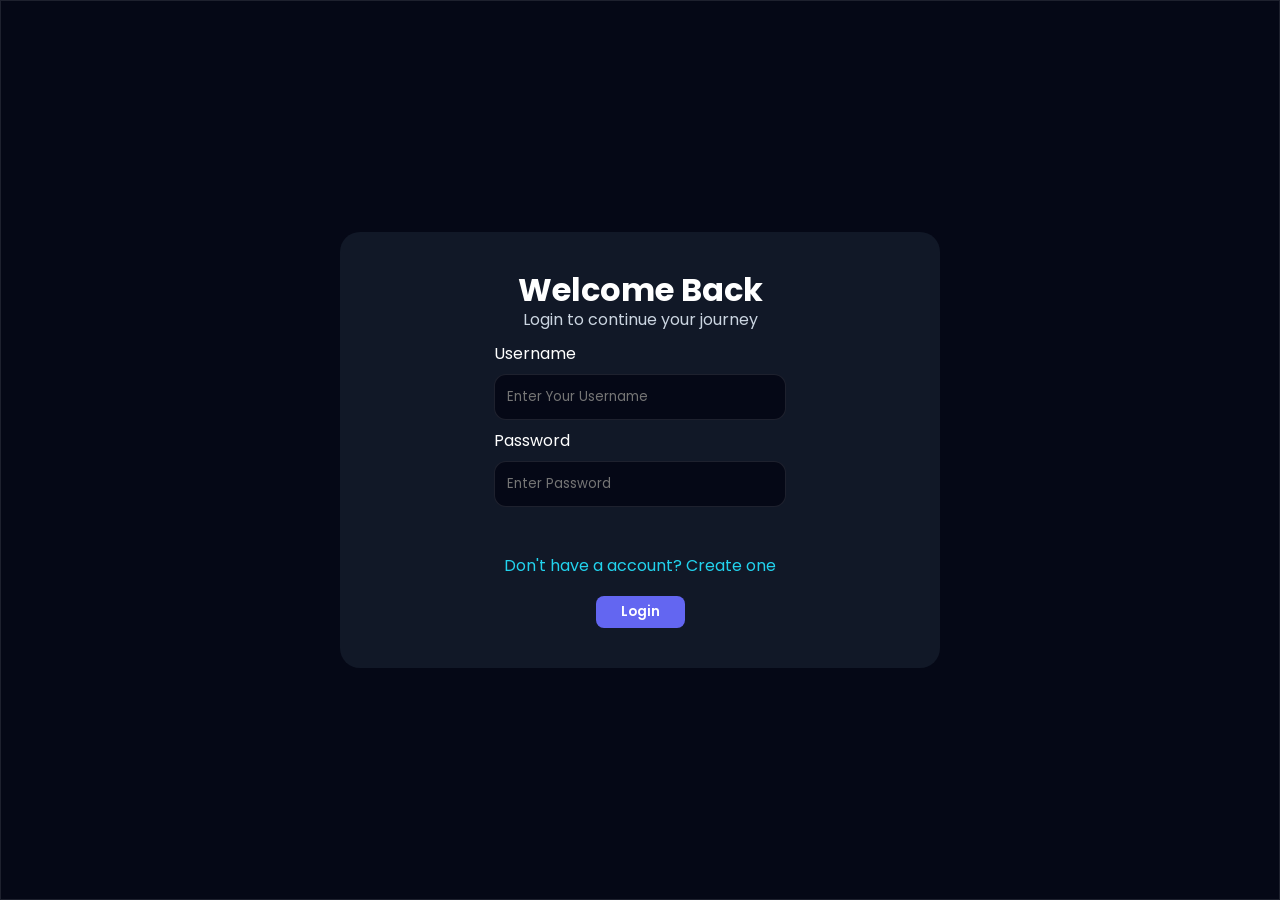
==== index.html @ 6796c303 "Initial commit" ====
<!doctype html>
<html lang="en">
  <head>
    <meta charset="UTF-8" />
    <meta name="viewport" content="width=device-width, initial-scale=1.0" />
    <title>Vocab Runner</title>
    <link rel="stylesheet" href="./CSS/global.css" />
    <link rel="stylesheet" href="./CSS/login.css" />
    <script src="./JS/authentication/login.js" defer></script>
  </head>
  <body>
    <div class="LoginCard">
      <form action="">
       <div class="heading">
         <h1>Welcome Back</h1>
        <p class="subtitle">Login to continue your journey</p>
       </div>

        <label for="username">Username</label>
        <input type="text" id="username" placeholder="Enter Your Username" />

        <label for="password">Password</label>
        <input
          type="password"
          name=""
          id="password"
          placeholder="Enter Password"
        />
        <p id="Error"></p>
        <a href="signUp.html">Don't have a account? Create one</a>
        <div class="box"><button type="submit">Login</button></div>
      </form>
    </div>
  </body>
</html>
---- CSS/global.css ----
/* =========================
   GOOGLE FONT
========================= */

@import url('https://fonts.googleapis.com/css2?family=Poppins:wght@300;400;500;600;700;800&display=swap');

/* =========================
   CSS RESET
========================= */

*{
    margin:0;
    padding:0;
    box-sizing:border-box;
}

/* =========================
   ROOT VARIABLES
========================= */

:root{

    /* Backgrounds */
    --bg-main:#050816;
    --bg-card:#111827;

    /* Brand */
    --primary:#6366f1;
    --primary-dark:#4f46e5;

    --accent:#22d3ee;

    /* Text */
    --white:#ffffff;
    --text-light:#cbd5e1;
    --text-muted:#94a3b8;

    /* Borders */
    --border:rgba(255,255,255,0.1);

    /* Effects */
    --shadow:0 10px 30px rgba(0,0,0,0.3);

    /* Radius */
    --radius:20px;

    /* Transition */
    --transition:0.3s ease;
}

/* =========================
   BASE
========================= */

html{
    scroll-behavior:smooth;
}

body{

    min-height:100vh;

    font-family:'Poppins',sans-serif;

    background:var(--bg-main);

    color:var(--white);

    overflow-x:hidden;
}

/* =========================
   TYPOGRAPHY
========================= */

h1,
h2,
h3,
h4,
h5,
h6{
    line-height:1.1;
}

p{
    color:var(--text-light);
    line-height:1.6;
}

/* =========================
   LINKS
========================= */

a{
    text-decoration:none;
    color:inherit;
}

/* =========================
   BUTTONS
========================= */

button{
    border:none;
    outline:none;
    cursor:pointer;
    font-family:inherit;
}

/* =========================
   INPUTS
========================= */

input,
textarea,
select{
    border:none;
    outline:none;
    font-family:inherit;
}

/* =========================
   IMAGES
========================= */

img{
    width:100%;
    display:block;
}

/* =========================
   LISTS
========================= */

ul,
ol{
    list-style:none;
}

/* =========================
   CONTAINER
========================= */

.container{
    width:min(1200px,90%);
    margin:auto;
}

/* =========================
   CARD
========================= */

.card{
    background:var(--bg-card);
    border-radius:var(--radius);
}

/* =========================
   UTILITIES
========================= */

.fade-in{
    animation:fadeIn .5s ease;
}

.text-muted{
    color:var(--text-muted);
}

/* =========================
   ANIMATIONS
========================= */

@keyframes fadeIn{

    from{
        opacity:0;
        transform:translateY(20px);
    }

    to{
        opacity:1;
        transform:translateY(0);
    }
}
---- CSS/login.css ----
body{
    display: flex;
    justify-content: center;
    align-items: center;
    border:1px solid var(--border);
}

.LoginCard{
    width: min(600px,90%);
    background-color:var(--bg-card) ;
    padding: 40px;
    display: flex;
    justify-content: center;
    border-radius: var(--radius);
}

form{
    display: flex;
    flex-direction: column;
    justify-content: center;
    gap:8px;
}
.heading{
    text-align: center;
}
input{
    padding: 12px;
    border-radius: 12px;
    background: var(--bg-main);
    color: var(--white);
    border: 1px solid var(--border)
}
input:focus{
     border-color:var(--primary); 
}

#Error{
    color:#ef4444;
    min-height:20px;
}
a{
    margin: 10px;
    color: var(--accent);
}
button{
    color: var(--white);
    font-weight: 600;
    padding: 6px 25px ;
    border-radius: 8px;
    background-color: var(--primary);
    transition: var(--transition);
}
.box{
    width: 100%;
    display: flex;
    justify-content: center;
}
button:hover{
 transform: scale(1.2) translateY(-2px);;
 
}
button:active{
    transform: translateY(2px);
}
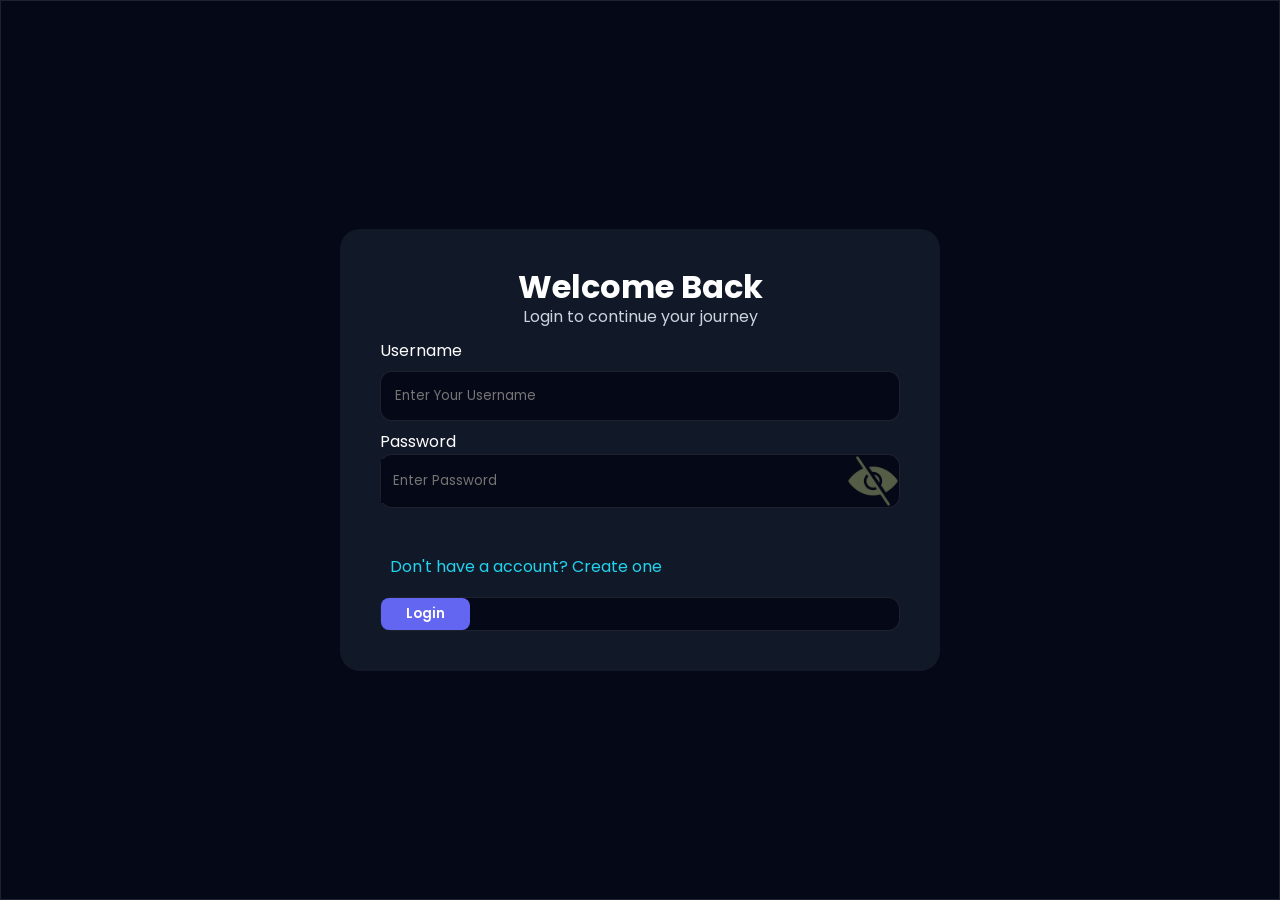
==== commit 6dac4347: "Toggle Password" ====
--- a/index.html
+++ b/index.html
@@ -19,16 +19,20 @@
         <label for="username">Username</label>
         <input type="text" id="username" placeholder="Enter Your Username" />
 
-        <label for="password">Password</label>
-        <input
+     <div class="passwordBox">
+         <label for="password">Password</label>
+      <div class="box">  <input
           type="password"
           name=""
           id="password"
           placeholder="Enter Password"
         />
+        <img src="./assets/icons/hidden.png"  alt="eye">
+      </div>
+     </div>
         <p id="Error"></p>
         <a href="signUp.html">Don't have a account? Create one</a>
-        <div class="box"><button type="submit">Login</button></div>
+        <div class="box"><button #LoginBtn type="submit">Login</button></div>
       </form>
     </div>
   </body>
--- a/CSS/login.css
+++ b/CSS/login.css
@@ -23,12 +23,33 @@
 .heading{
     text-align: center;
 }
-input{
-    padding: 12px;
+#username{
+    padding: 14px;
     border-radius: 12px;
     background: var(--bg-main);
     color: var(--white);
-    border: 1px solid var(--border)
+    border: 1px solid var(--border);
+}
+.box{
+    display: flex;
+    justify-content: space-between;
+    align-items: center;
+     border-radius: 12px;
+    background: var(--bg-main);
+    color: var(--white);
+    border: 1px solid var(--border);
+    
+}
+.box>img{
+    align-self: flex-end;
+    width: 10%;
+}
+
+#password{
+    width: 100%;
+    background-color: inherit;
+    color:inherit;
+    padding: 12px;
 }
 input:focus{
      border-color:var(--primary); 
@@ -50,15 +71,15 @@
     background-color: var(--primary);
     transition: var(--transition);
 }
-.box{
-    width: 100%;
-    display: flex;
-    justify-content: center;
-}
-button:hover{
+
+#LoginBtn:hover{
  transform: scale(1.2) translateY(-2px);;
  
 }
-button:active{
+#LoginBtn:active{
     transform: translateY(2px);
 }
+.passwordBox{
+    display: flex;
+    flex-direction: column;
+}
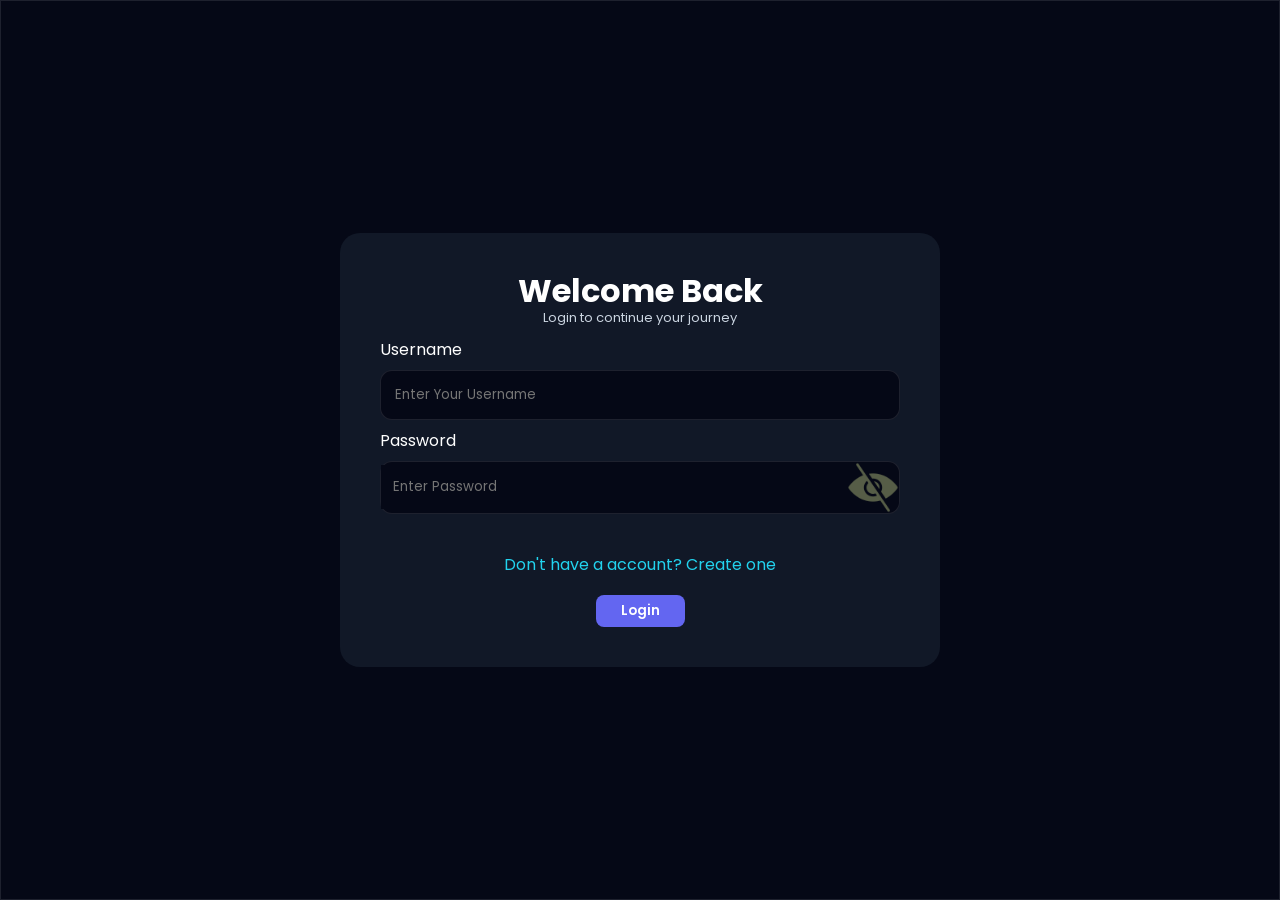
==== commit 75aaba54: "Add login validation and error handling" ====
--- a/index.html
+++ b/index.html
@@ -30,9 +30,11 @@
         <img src="./assets/icons/hidden.png"  alt="eye">
       </div>
      </div>
-        <p id="Error"></p>
+       <div class="message">
+         <p id="Error"></p>
         <a href="signUp.html">Don't have a account? Create one</a>
-        <div class="box"><button #LoginBtn type="submit">Login</button></div>
+       </div>
+        <div class="LoginBox"><button id="LoginBtn" type="submit">Login</button></div>
       </form>
     </div>
   </body>
--- a/CSS/login.css
+++ b/CSS/login.css
@@ -63,13 +63,18 @@
     margin: 10px;
     color: var(--accent);
 }
-button{
+#LoginBtn{
     color: var(--white);
     font-weight: 600;
     padding: 6px 25px ;
     border-radius: 8px;
     background-color: var(--primary);
     transition: var(--transition);
+}
+.LoginBox{
+    width: 100%;
+    display: flex;
+    justify-content: center;
 }
 
 #LoginBtn:hover{
@@ -82,4 +87,14 @@
 .passwordBox{
     display: flex;
     flex-direction: column;
+    gap: 8px;
 }
+.message{
+    display: flex;
+    flex-direction: column;
+    justify-content: center;
+    align-items: center;
+}
+p{
+    font-size: small;
+}
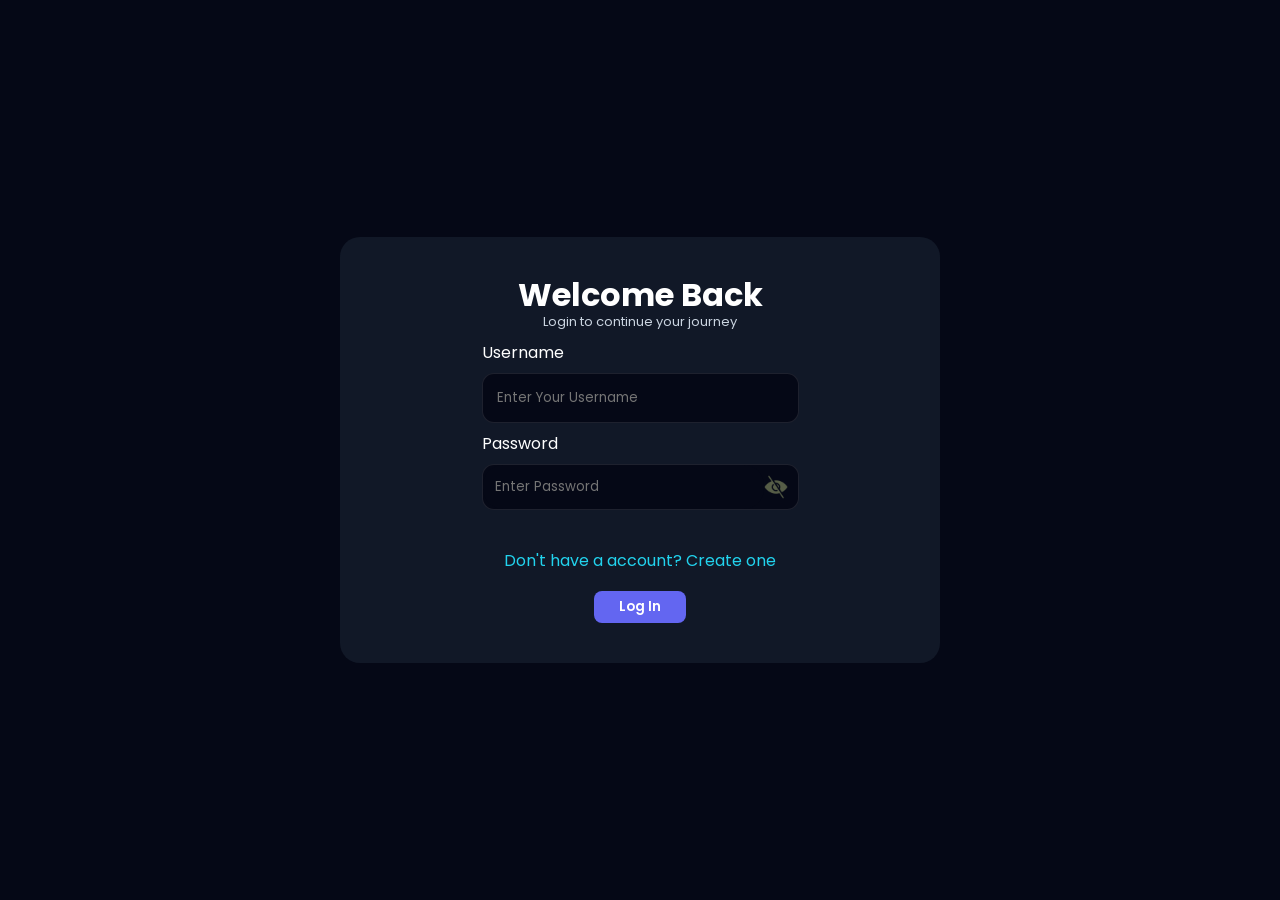
==== commit 218d7bba: "Complete login and signup UI with validation" ====
--- a/index.html
+++ b/index.html
@@ -5,36 +5,52 @@
     <meta name="viewport" content="width=device-width, initial-scale=1.0" />
     <title>Vocab Runner</title>
     <link rel="stylesheet" href="./CSS/global.css" />
-    <link rel="stylesheet" href="./CSS/login.css" />
+    <link rel="stylesheet" href="./CSS/auth.css" />
     <script src="./JS/authentication/login.js" defer></script>
   </head>
   <body>
     <div class="LoginCard">
       <form action="">
-       <div class="heading">
-         <h1>Welcome Back</h1>
-        <p class="subtitle">Login to continue your journey</p>
-       </div>
+        <!--Heading-->
+
+        <div class="heading">
+          <h1>Welcome Back</h1>
+          <p class="subtitle">Login to continue your journey</p>
+        </div>
+        <!--Username-->
 
         <label for="username">Username</label>
-        <input type="text" id="username" placeholder="Enter Your Username" />
+        <input type="text" 
+        required
+        autocomplete="username"
+        id="username" placeholder="Enter Your Username" />
+        <!--Password-->
 
-     <div class="passwordBox">
-         <label for="password">Password</label>
-      <div class="box">  <input
-          type="password"
-          name=""
-          id="password"
-          placeholder="Enter Password"
-        />
-        <img src="./assets/icons/hidden.png"  alt="eye">
-      </div>
-     </div>
-       <div class="message">
-         <p id="Error"></p>
-        <a href="signUp.html">Don't have a account? Create one</a>
-       </div>
-        <div class="LoginBox"><button id="LoginBtn" type="submit">Login</button></div>
+        <div class="passwordBox">
+          <label for="password">Password</label>
+          <div class="box">
+            <input
+            autocomplete="current-password"
+            required
+              type="password"
+              name=""
+              id="password"
+              placeholder="Enter Password"
+            />
+            <img id="eye" src="./assets/icons/hidden.png" alt="Toggle password visibility" />
+          </div>
+        </div>
+        <!--Error message & link to sign Up page-->
+
+        <div class="message">
+          <p id="Error"></p>
+          <a href="signUp.html">Don't have a account? Create one</a>
+        </div>
+        <!-- Login button for getting access to the account-->
+
+        <div class="LoginBox">
+          <button id="LoginBtn" type="submit">Log In</button>
+        </div>
       </form>
     </div>
   </body>
--- a/CSS/auth.css
+++ b/CSS/auth.css
@@ -0,0 +1,105 @@
+body{
+    display: flex;
+    justify-content: center;
+    align-items: center;
+}
+
+.LoginCard{
+    width: min(600px,90%);
+    background-color:var(--bg-card) ;
+    padding: 40px;
+    display: flex;
+    justify-content: center;
+    border-radius: var(--radius);
+}
+
+form{
+    display: flex;
+    flex-direction: column;
+    justify-content: center;
+    gap:8px;
+}
+.heading{
+    text-align: center;
+}
+#username{
+    padding: 14px;
+    border-radius: 12px;
+    background: var(--bg-main);
+    color: var(--white);
+    border: 1px solid var(--border);
+}
+.box{
+    display: flex;
+    justify-content: space-between;
+    align-items: center;
+     border-radius: 12px;
+    background: var(--bg-main);
+    color: var(--white);
+    border: 1px solid var(--border);
+    
+}
+.box>img{
+    width: 24px;
+    height: 24px;
+    margin-right: 10px;
+    cursor: pointer;
+}
+
+#password,#passwordConfirm{
+    width: 100%;
+    background-color: inherit;
+    color:inherit;
+    padding: 12px;
+    border-radius: var(--radius);
+}
+.box:focus-within,#username:focus-within{
+    border-color: var(--primary);
+}
+input:focus{
+    outline: none;
+}
+#Error{
+    color:#ef4444;
+    min-height:20px;
+}
+a{
+    margin: 10px;
+    color: var(--accent);
+}
+#LoginBtn,#signUpBtn{
+    color: var(--white);
+    font-weight: 600;
+    padding: 6px 25px ;
+    border-radius: 8px;
+    background-color: var(--primary);
+    transition: var(--transition);
+}
+.LoginBox,.signUpBox{
+    width: 100%;
+    display: flex;
+    justify-content: center;
+}
+
+#LoginBtn:hover,#signUpBtn:hover{
+ transform: scale(1.05) translateY(-2px);;
+ 
+}
+#LoginBtn:active,#signUpBtn:active{
+    transform: translateY(2px);
+}
+.passwordBox{
+    display: flex;
+    flex-direction: column;
+    gap: 8px;
+    
+}
+.message{
+    display: flex;
+    flex-direction: column;
+    justify-content: center;
+    align-items: center;
+}
+p{
+    font-size: small;
+}
